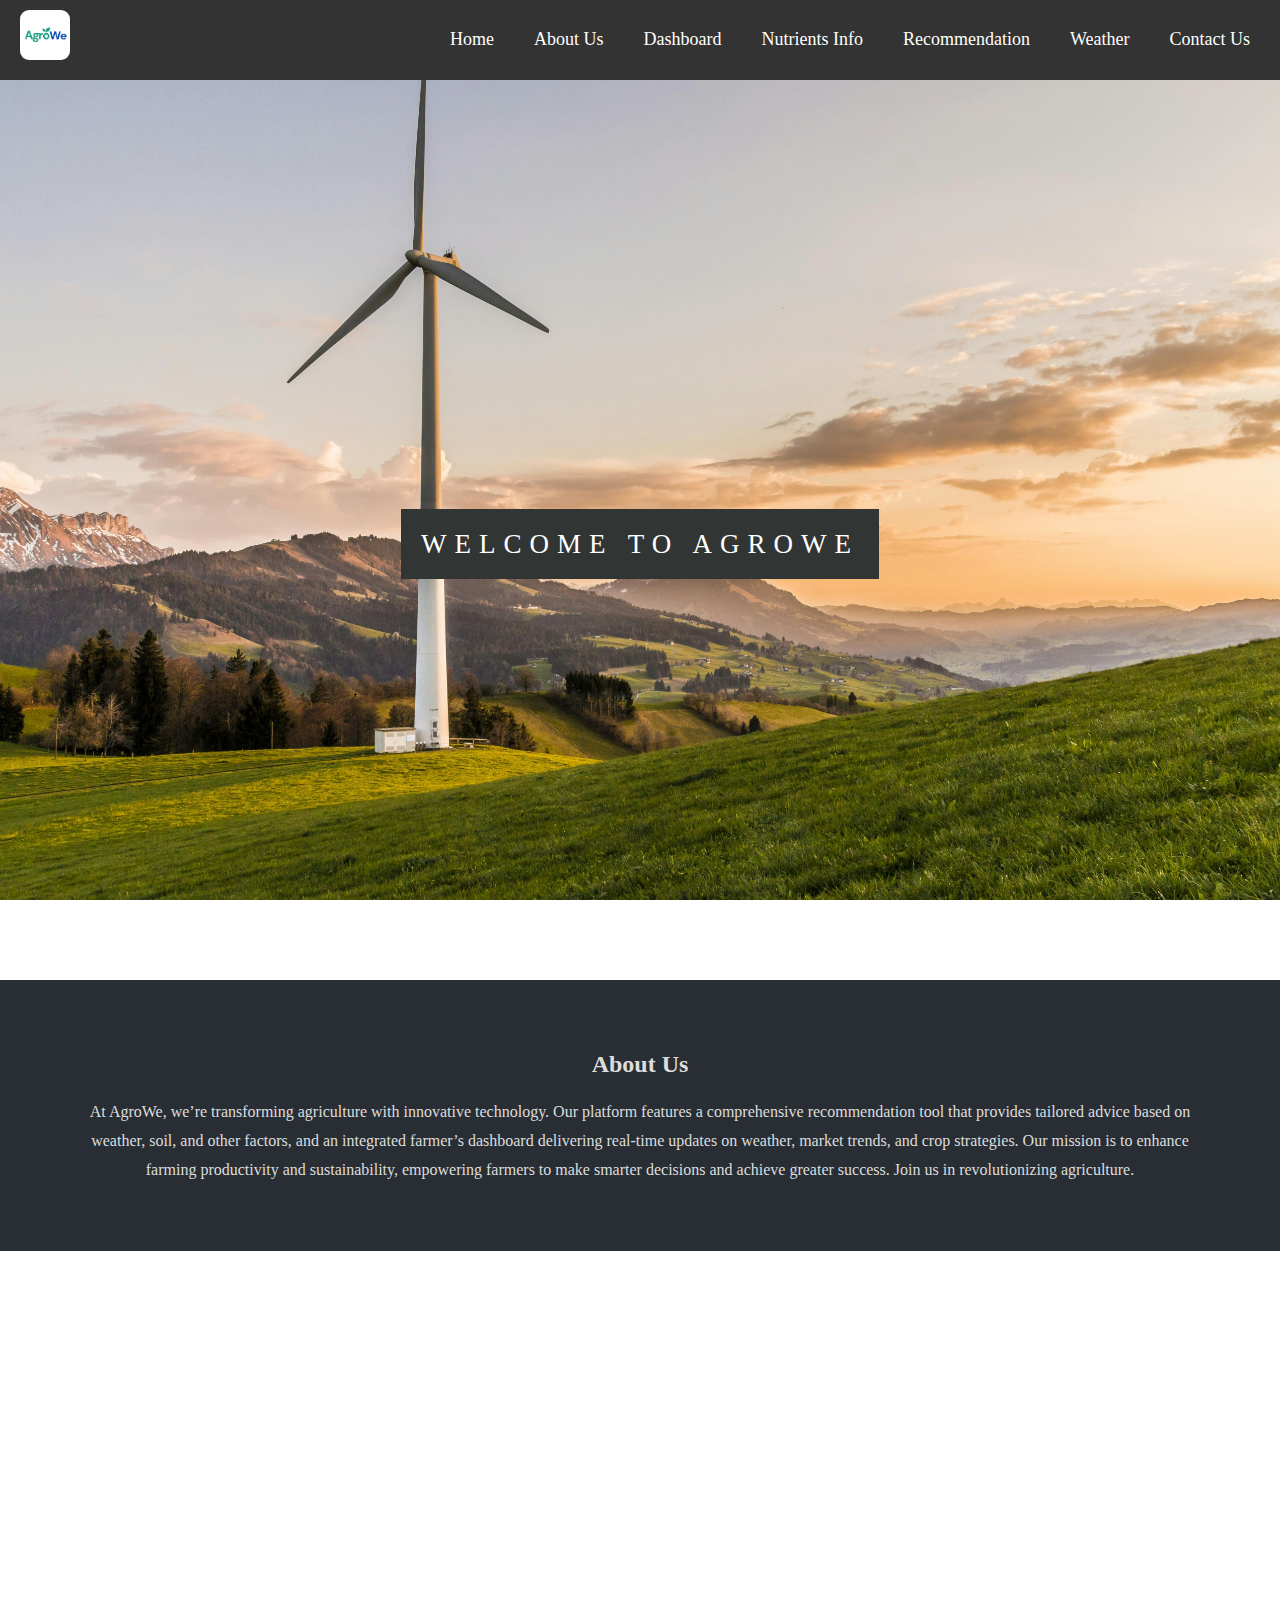
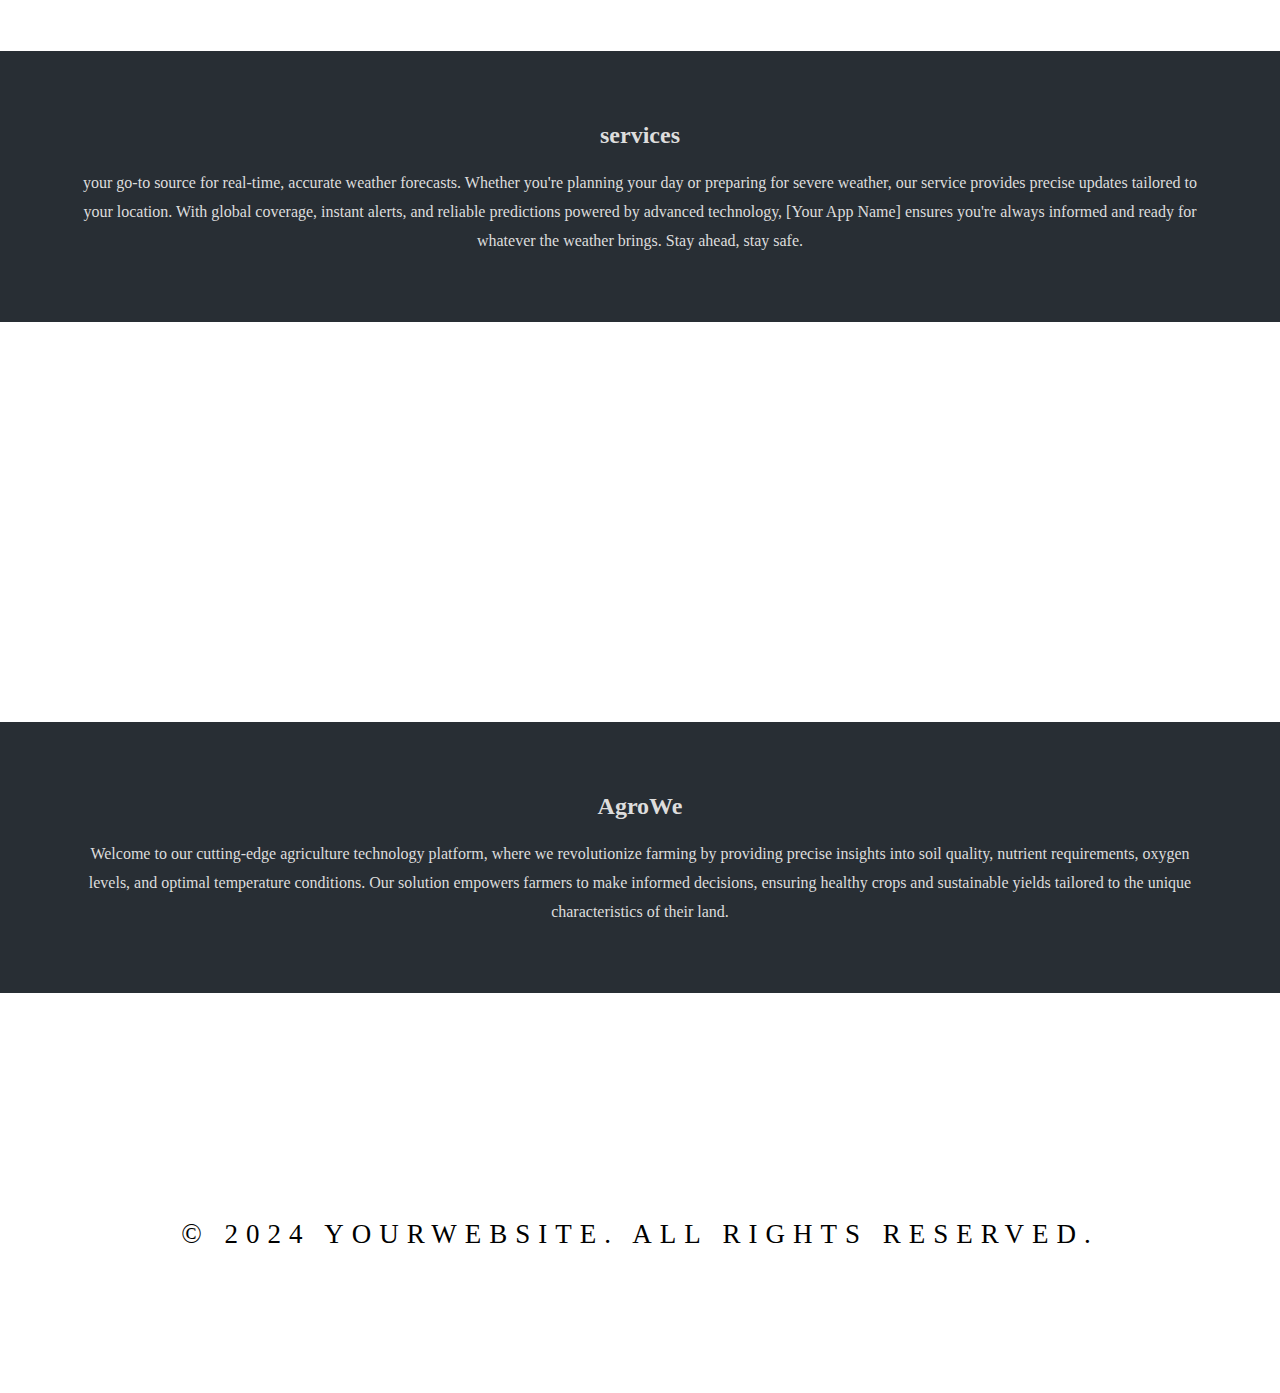
==== index.html @ b1b1f599 "initial commit" ====
<!DOCTYPE html>
<html lang="en">
<head>
    <meta charset="UTF-8">
    <meta name="viewport" content="width=device-width, initial-scale=1.0">
    <title>Homepage</title>
    <link rel="stylesheet" href="navbar.css">
    <link rel="stylesheet" href="parallax.css">
</head>
<body>
    <nav class="navbar">
        <div class="logo">
           <img src="agrowefinallogo.jpg" alter="logo" height="50px" width="50px" style="border-radius: 9px; ;">
        </div>
        <ul class="nav-links">
            <li><a href="#home">Home</a></li>
            <li><a href="#about">About Us</a></li>
            <li><a href="/dashboard/index.html">Dashboard</a></li>
            <li><a href = "/harvesting/index.html">Nutrients Info</a></li>
            <li><a href = "/recommendation/advance.html">Recommendation</a></li>
            <li><a href="/weather/weather.html">Weather</a></li>
            <li><a href="#contact">Contact Us</a></li>
          </ul>
    </nav>
    <section class="pimg1">
        <div class="ptext">
            <span class="textbg"> 
                Welcome to AgroWe
            </span>

        </div>
    </section>
    <section class=" section section-light">
        <h2>About Us</h2>
        <p>
            At AgroWe, we’re transforming agriculture with innovative technology. Our platform features a comprehensive recommendation tool that provides tailored advice based on weather, soil, and other factors, and an integrated farmer’s dashboard delivering real-time updates on weather, market trends, and crop strategies. Our mission is to enhance farming productivity and sustainability, empowering farmers to make smarter decisions and achieve greater success. Join us in revolutionizing agriculture.</p>
    </section>
    <section class="pimg2">
        <div class="ptext">
            

        </div>
    </section>
    <section class=" section section-light">
        <h2>services</h2>
        <p>
            your go-to source for real-time, accurate weather forecasts. Whether you're planning your day or preparing for severe weather, our service provides precise updates tailored to your location. With global coverage, instant alerts, and reliable predictions powered by advanced technology, [Your App Name] ensures you're always informed and ready for whatever the weather brings. Stay ahead, stay safe.</p>
    </section>
    <section class="pimg3">
        <div class="ptext">
            

        </div>
    </section>
    <section class=" section section-light">
        <h2>AgroWe</h2>
        <p>
            Welcome to our cutting-edge agriculture technology platform, where we revolutionize farming by providing precise insights into soil quality, nutrient requirements, oxygen levels, and optimal temperature conditions. Our solution empowers farmers to make informed decisions, ensuring healthy crops and sustainable yields tailored to the unique characteristics of their land.</p>
    </section>
    <section class="pimg4">
        <div class="ptext">
            <footer>
                <div class="footer-container" >
                  <p>&copy; 2024 YourWebsite. All rights reserved.</p>
                  <div class="social-icons">
                    <a href="#"><i class="material-icons">facebook</i></a>
                    <a href="#"><i class="material-icons">twitter</i></a>
                    <a href="#"><i class="material-icons">instagram</i></a>
                    <a href="#"><i class="material-icons">linkedin</i></a>
                  </div>
                </div>
              </footer>
              

        </div>
    </section>
    

    
</body>
</html>
---- navbar.css ----
body {
    margin: 0;
    font-family: Arial, sans-serif;
}

.navbar {
    display: flex;
    justify-content: space-between;
    align-items: center;
    background-color: #333;
    padding: 10px 20px;
}

.logo a {
    color: white;
    text-decoration: none;
    font-size: 24px;
    font-weight: bold;
}

.nav-links {
    list-style: none;
    margin: 0;
    padding: 0;
    display: flex;
}

.nav-links li {
    margin-left: 20px;
}

.nav-links a {
    color: white;
    text-decoration: none;
    font-size: 18px;
    padding: 5px 10px;
    transition: background-color 0.3s;
}

.nav-links a:hover {
    background-color: #555;
    border-radius: 4px;
}

/* Responsive Design for Mobile */
@media screen and (max-width: 768px) {
    .navbar {
        flex-direction: column;
        align-items: flex-start;
    }

    .nav-links {
        flex-direction: column;
        width: 100%;
    }

    .nav-links li {
        margin-left: 0;
        margin-top: 10px;
    }

    .nav-links a {
        width: 100%;
        text-align: left;
    }
}
---- parallax.css ----
html , body{
    height:100%;
    margin:0;
    font-size:16px;
    font-family: 'Lato','sans-serif';
    font-weight: 400;
    line-height: 1.8em;
    color:#666;
}
.pimg1 {
    background-image: url("windmill.jpg");
    min-height: 100%;
}
.pimg2 {
    background-image: url("img2.jpg");
    min-height: 400px;
}
.pimg3{
    background-image: url("img1.jpg");
    min-height: 400px;
}
.pimg4{
    background-image: url("thirdimg.jpg");
    min-height: 400px;
}
.pimg1 ,.pimg2,.pimg3,.pimg4 {
    position: relative;
    background-position: center;
    background-size: cover;
    background-repeat: no-repeat;
    background-attachment: fixed;
}

.ptext{
    position: absolute;
    top:50%;
    width: 100%;text-align: center;
    color:black;
    font-size:27px;
    letter-spacing: 8px;
    text-transform: uppercase;
}
.textbg{
    background: #313534;
    color: white;
    padding: 20px;
}
.section{
    padding: 50px 80px;
    text-align: center;

}
.section-light{
    background-color: antiquewhite;
    color:#666;

}
.section-light{
    background-color: #282e34;
    color:#ddd;

}
.footer {
    background-color: #000000;
    color: #fff;
    text-align: center;
    padding: 20px 0;
  }
  
  .social-icons a {
    color: #fff;
    margin: 0 10px;
    text-decoration: none;
  }
  
  .social-icons a:hover {
    color: #ddd;
  }
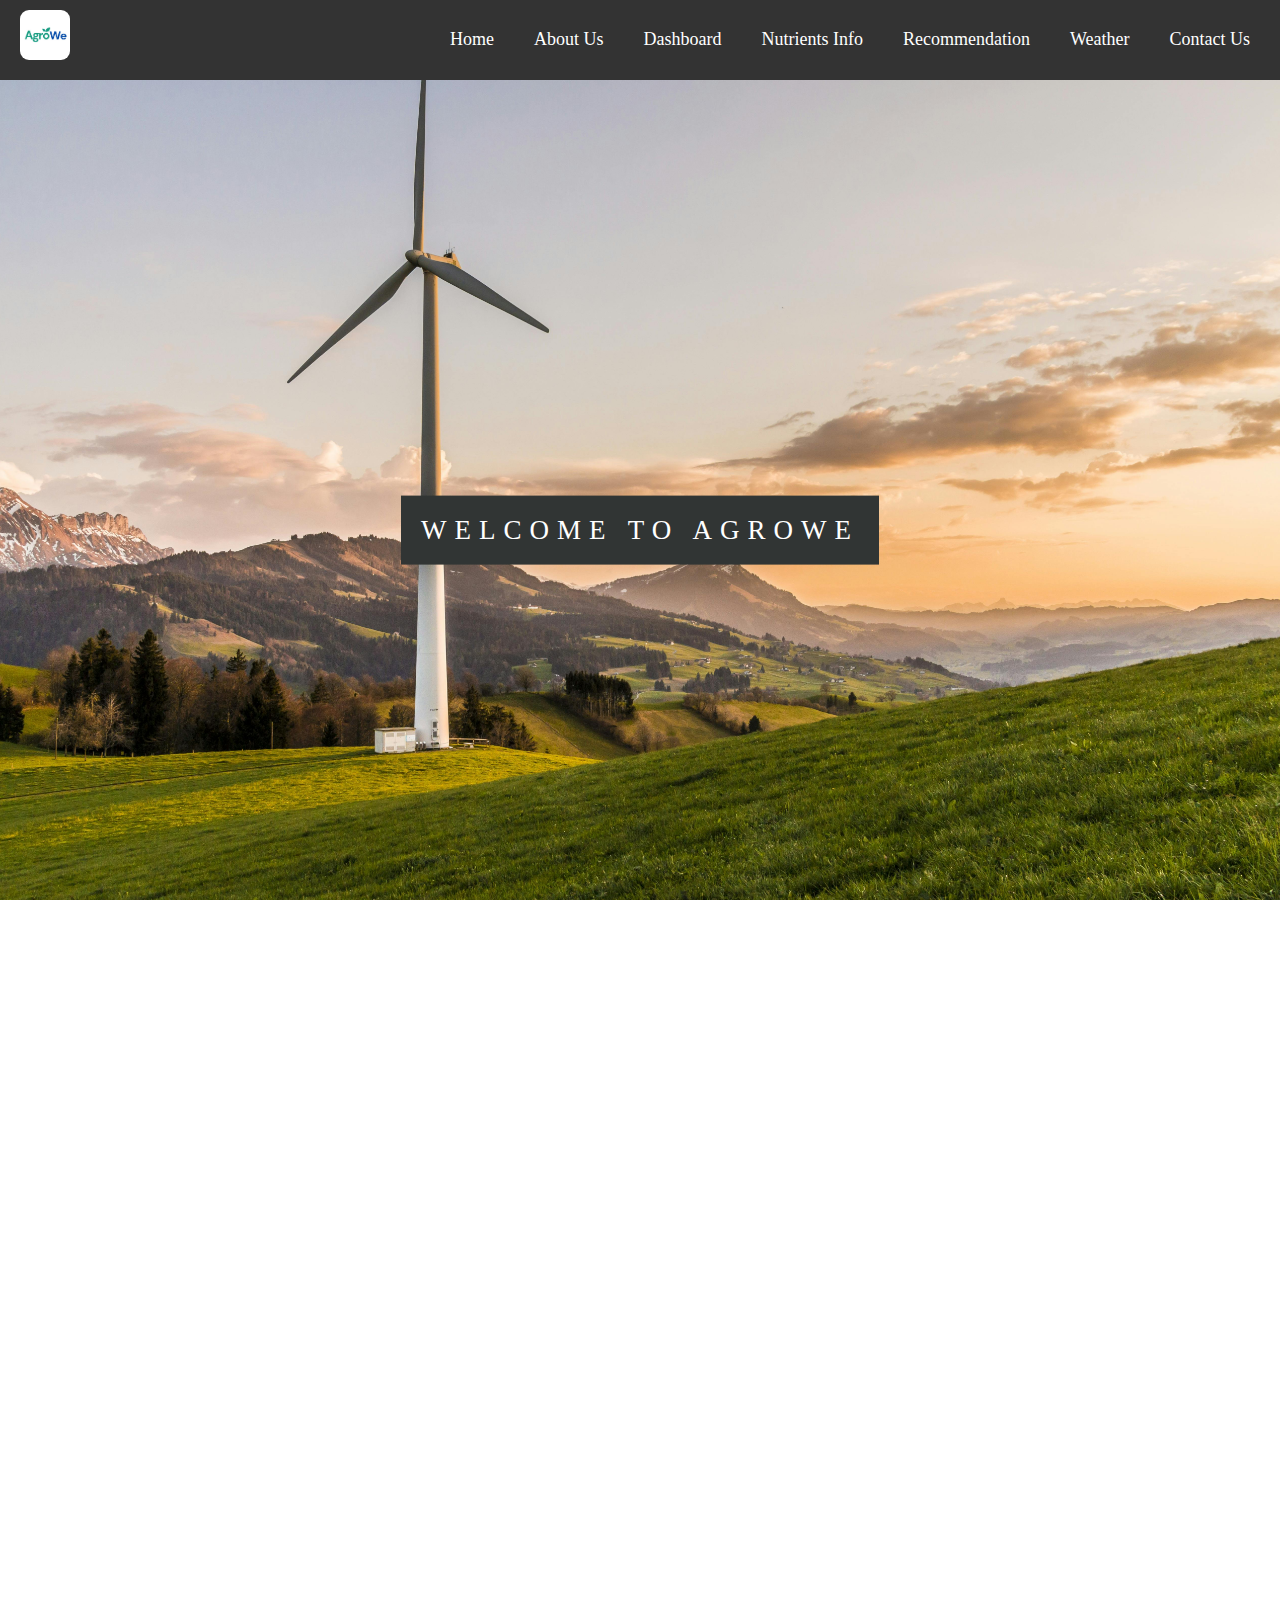
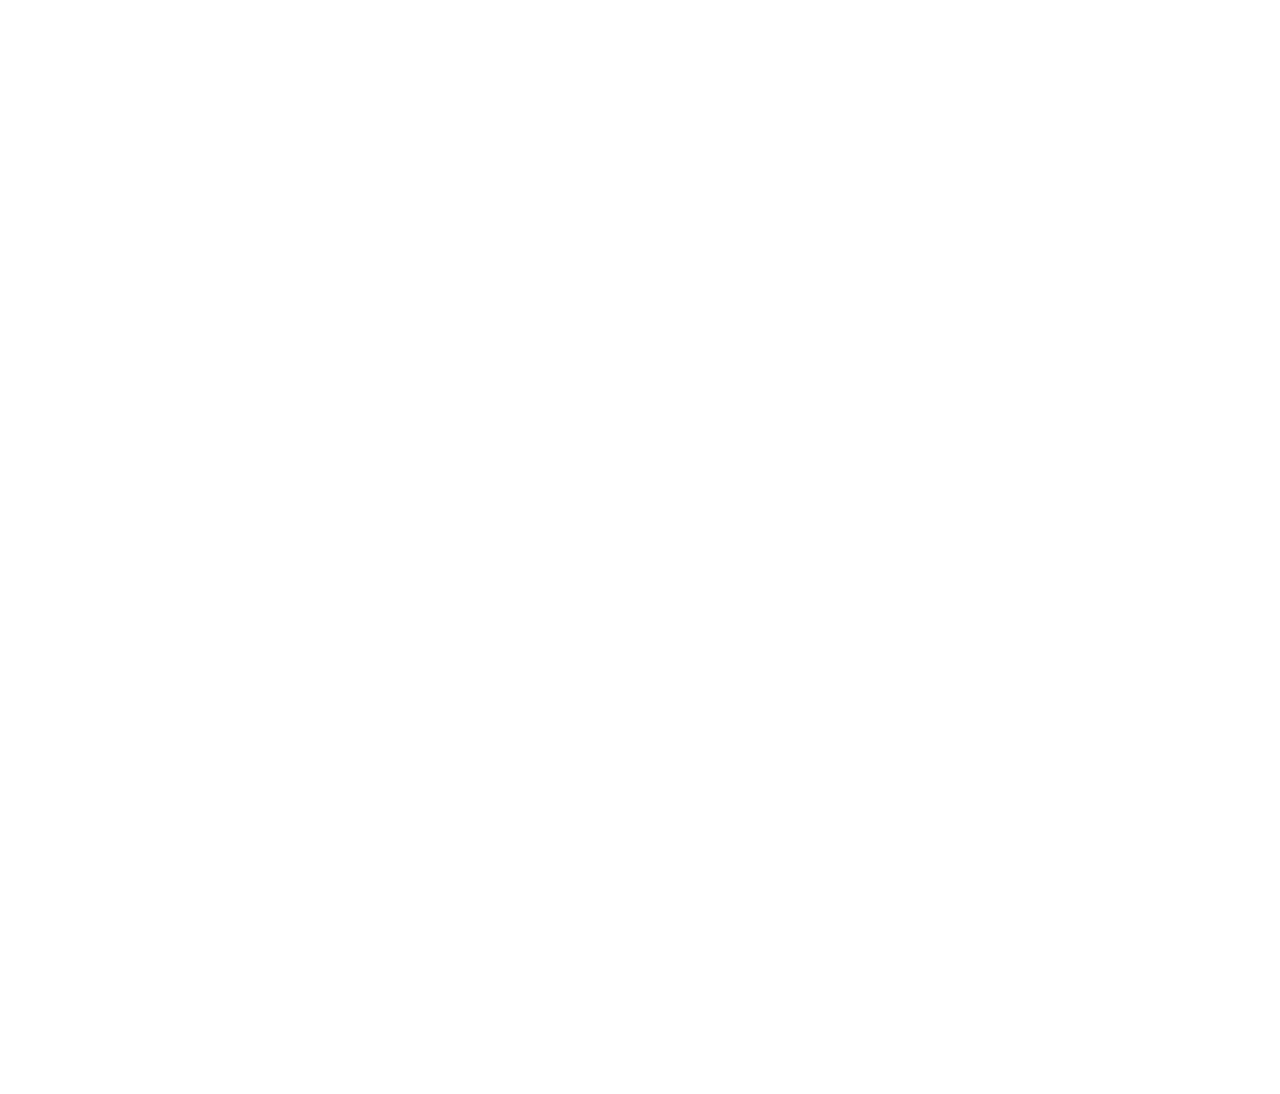
==== commit 5e0df4a2: "made homepage responsive and fixed some overlap issues" ====
--- a/index.html
+++ b/index.html
@@ -3,33 +3,41 @@
 <head>
     <meta charset="UTF-8">
     <meta name="viewport" content="width=device-width, initial-scale=1.0">
-    <title>Homepage</title>
+    <title>Agro We</title>
     <link rel="stylesheet" href="navbar.css">
     <link rel="stylesheet" href="parallax.css">
+    <link rel="stylesheet" href="footer.css">
+    
 </head>
 <body>
     <nav class="navbar">
         <div class="logo">
-           <img src="agrowefinallogo.jpg" alter="logo" height="50px" width="50px" style="border-radius: 9px; ;">
+           <img src="agrowefinallogo.jpg" alt="logo" height="50px" width="50px" style="border-radius: 9px;">
         </div>
+        <button class="hamburger" aria-label="Toggle navigation">
+            <span class="bar"></span>
+            <span class="bar"></span>
+            <span class="bar"></span>
+        </button>
         <ul class="nav-links">
             <li><a href="#home">Home</a></li>
             <li><a href="#about">About Us</a></li>
             <li><a href="/dashboard/index.html">Dashboard</a></li>
-            <li><a href = "/harvesting/index.html">Nutrients Info</a></li>
-            <li><a href = "/recommendation/advance.html">Recommendation</a></li>
+            <li><a href="/harvesting/index.html">Nutrients Info</a></li>
+            <li><a href="/recommendation/advance.html">Recommendation</a></li>
             <li><a href="/weather/weather.html">Weather</a></li>
             <li><a href="#contact">Contact Us</a></li>
-          </ul>
+        </ul>
     </nav>
+
     <section class="pimg1">
         <div class="ptext">
             <span class="textbg"> 
                 Welcome to AgroWe
             </span>
-
         </div>
     </section>
+    
     <section class=" section section-light">
         <h2>About Us</h2>
         <p>
@@ -44,7 +52,7 @@
     <section class=" section section-light">
         <h2>services</h2>
         <p>
-            your go-to source for real-time, accurate weather forecasts. Whether you're planning your day or preparing for severe weather, our service provides precise updates tailored to your location. With global coverage, instant alerts, and reliable predictions powered by advanced technology, [Your App Name] ensures you're always informed and ready for whatever the weather brings. Stay ahead, stay safe.</p>
+            your go-to source for real-time, accurate weather forecasts. Whether you're planning your day or preparing for severe weather, our service provides precise updates tailored to your location. With global coverage, instant alerts, and reliable predictions powered by advanced technology, Agro We ensures you're always informed and ready for whatever the weather brings. Stay ahead, stay safe.</p>
     </section>
     <section class="pimg3">
         <div class="ptext">
@@ -57,25 +65,38 @@
         <p>
             Welcome to our cutting-edge agriculture technology platform, where we revolutionize farming by providing precise insights into soil quality, nutrient requirements, oxygen levels, and optimal temperature conditions. Our solution empowers farmers to make informed decisions, ensuring healthy crops and sustainable yields tailored to the unique characteristics of their land.</p>
     </section>
-    <section class="pimg4">
-        <div class="ptext">
-            <footer>
-                <div class="footer-container" >
-                  <p>&copy; 2024 YourWebsite. All rights reserved.</p>
-                  <div class="social-icons">
+    
+    <footer>
+        <div class="footer-container">
+            <div class="footer-left">
+                <img src="agrowefinallogo.jpg" alt="logo" height="50px" width="50px" style="border-radius: 9px;">
+                <p>&copy; 2024 Agro We. All rights reserved.</p>
+            </div>
+            <div class="footer-right">
+                <div class="social-icons">
                     <a href="#"><i class="material-icons">facebook</i></a>
                     <a href="#"><i class="material-icons">twitter</i></a>
                     <a href="#"><i class="material-icons">instagram</i></a>
                     <a href="#"><i class="material-icons">linkedin</i></a>
-                  </div>
                 </div>
-              </footer>
-              
+            </div>
+        </div>
+    </footer>
+</body>
+<script>
+    const hamburger = document.querySelector(".hamburger");
+    const navLinks = document.querySelector(".nav-links");
 
-        </div>
-    </section>
-    
+    hamburger.addEventListener("click", () => {
+        navLinks.classList.toggle("active");
+    });
 
-    
-</body>
-</html>+    // Close the navbar when a link is clicked (improves usability)
+    document.querySelectorAll(".nav-links a").forEach(link => {
+        link.addEventListener("click", () => {
+            navLinks.classList.remove("active");
+        });
+    });
+</script>
+
+</html>
--- a/navbar.css
+++ b/navbar.css
@@ -11,11 +11,8 @@
     padding: 10px 20px;
 }
 
-.logo a {
-    color: white;
-    text-decoration: none;
-    font-size: 24px;
-    font-weight: bold;
+.logo img {
+    border-radius: 9px;
 }
 
 .nav-links {
@@ -42,27 +39,52 @@
     border-radius: 4px;
 }
 
+.hamburger {
+    display: none;
+    flex-direction: column;
+    cursor: pointer;
+}
+
+.hamburger .bar {
+    height: 3px;
+    width: 25px;
+    background-color: white;
+    margin: 4px 0;
+    transition: 0.4s;
+}
+
 /* Responsive Design for Mobile */
 @media screen and (max-width: 768px) {
-    .navbar {
+    .nav-links {
+        display: none;
         flex-direction: column;
-        align-items: flex-start;
+        width: 100%;
+        text-align: center;
+        background-color: #333;
     }
 
-    .nav-links {
-        flex-direction: column;
-        width: 100%;
+    .nav-links.active {
+        display: flex;
     }
 
     .nav-links li {
-        margin-left: 0;
-        margin-top: 10px;
+        margin: 10px 0;
+    }
+
+    .hamburger {
+        display: flex;
     }
 
     .nav-links a {
+        color: white;
+        text-align: center;
         width: 100%;
-        text-align: left;
+        padding: 15px 0;
+        border-bottom: 1px solid #444;
     }
-}
 
-
+    .nav-links a:hover {
+        background-color: #555;
+        border-radius: 0;
+    }
+}--- a/parallax.css
+++ b/parallax.css
@@ -1,29 +1,15 @@
-html , body{
-    height:100%;
-    margin:0;
-    font-size:16px;
-    font-family: 'Lato','sans-serif';
+html, body {
+    height: 100%;
+    margin: 0;
+    font-size: 16px;
+    font-family: 'Lato', 'sans-serif';
     font-weight: 400;
     line-height: 1.8em;
-    color:#666;
+    color: #666;
+    overflow-x: hidden; /* Prevents horizontal scrolling */
 }
-.pimg1 {
-    background-image: url("windmill.jpg");
-    min-height: 100%;
-}
-.pimg2 {
-    background-image: url("img2.jpg");
-    min-height: 400px;
-}
-.pimg3{
-    background-image: url("img1.jpg");
-    min-height: 400px;
-}
-.pimg4{
-    background-image: url("thirdimg.jpg");
-    min-height: 400px;
-}
-.pimg1 ,.pimg2,.pimg3,.pimg4 {
+
+.pimg1, .pimg2, .pimg3, .pimg4 {
     position: relative;
     background-position: center;
     background-size: cover;
@@ -31,48 +17,71 @@
     background-attachment: fixed;
 }
 
-.ptext{
+.pimg1 {
+    background-image: url("windmill.jpg");
+    min-height: 100%;
+}
+
+.pimg2 {
+    background-image: url("img2.jpg");
+    min-height: 400px;
+}
+
+.pimg3 {
+    background-image: url("img1.jpg");
+    min-height: 400px;
+}
+
+.pimg4 {
+    background-image: url("thirdimg.jpg");
+    min-height: 400px;
+}
+
+.ptext {
     position: absolute;
-    top:50%;
-    width: 100%;text-align: center;
-    color:black;
-    font-size:27px;
+    top: 50%;
+    left: 50%; /* Center the text horizontally */
+    transform: translate(-50%, -50%); /* Adjust position for proper centering */
+    width: 90%; /* Limit width to avoid overflow */
+    text-align: center;
+    color: white;
+    font-size: 27px;
     letter-spacing: 8px;
     text-transform: uppercase;
 }
-.textbg{
+
+.textbg {
     background: #313534;
     color: white;
     padding: 20px;
+    display: inline-block;
+    max-width: 100%; /* Ensure it doesn't exceed screen width */
+    box-sizing: border-box; /* Include padding in the element's width */
 }
-.section{
+
+.section {
     padding: 50px 80px;
     text-align: center;
+}
 
+.section-light {
+    background-color: #282e34;
+    color: #ddd;
 }
-.section-light{
-    background-color: antiquewhite;
-    color:#666;
 
-}
-.section-light{
-    background-color: #282e34;
-    color:#ddd;
-
-}
 .footer {
     background-color: #000000;
     color: #fff;
     text-align: center;
     padding: 20px 0;
-  }
-  
-  .social-icons a {
+}
+
+.social-icons a {
     color: #fff;
     margin: 0 10px;
     text-decoration: none;
-  }
-  
-  .social-icons a:hover {
+}
+
+.social-icons a:hover {
     color: #ddd;
-  }+}
--- a/footer.css
+++ b/footer.css
@@ -0,0 +1,49 @@
+footer {
+    background-color: #333;
+    color: white;
+    padding: 20px;
+}
+
+.footer-container {
+    display: flex;
+    justify-content: space-between;
+    align-items: center;
+    max-width: 1200px;
+    margin: auto;
+    flex-wrap: wrap;
+}
+
+.footer-left {
+    display: flex;
+    align-items: center;
+}
+
+.footer-left img {
+    margin-right: 15px;
+}
+
+.footer-right {
+    display: flex;
+    flex-direction: column;
+}
+
+.social-icons a {
+    color: white;
+    margin: 0 10px;
+    text-decoration: none;
+}
+
+.social-icons a i {
+    font-size: 24px;
+}
+
+@media screen and (max-width: 768px) {
+    .footer-container {
+        flex-direction: column;
+        text-align: center;
+    }
+
+    .footer-left, .footer-right {
+        margin-bottom: 10px;
+    }
+}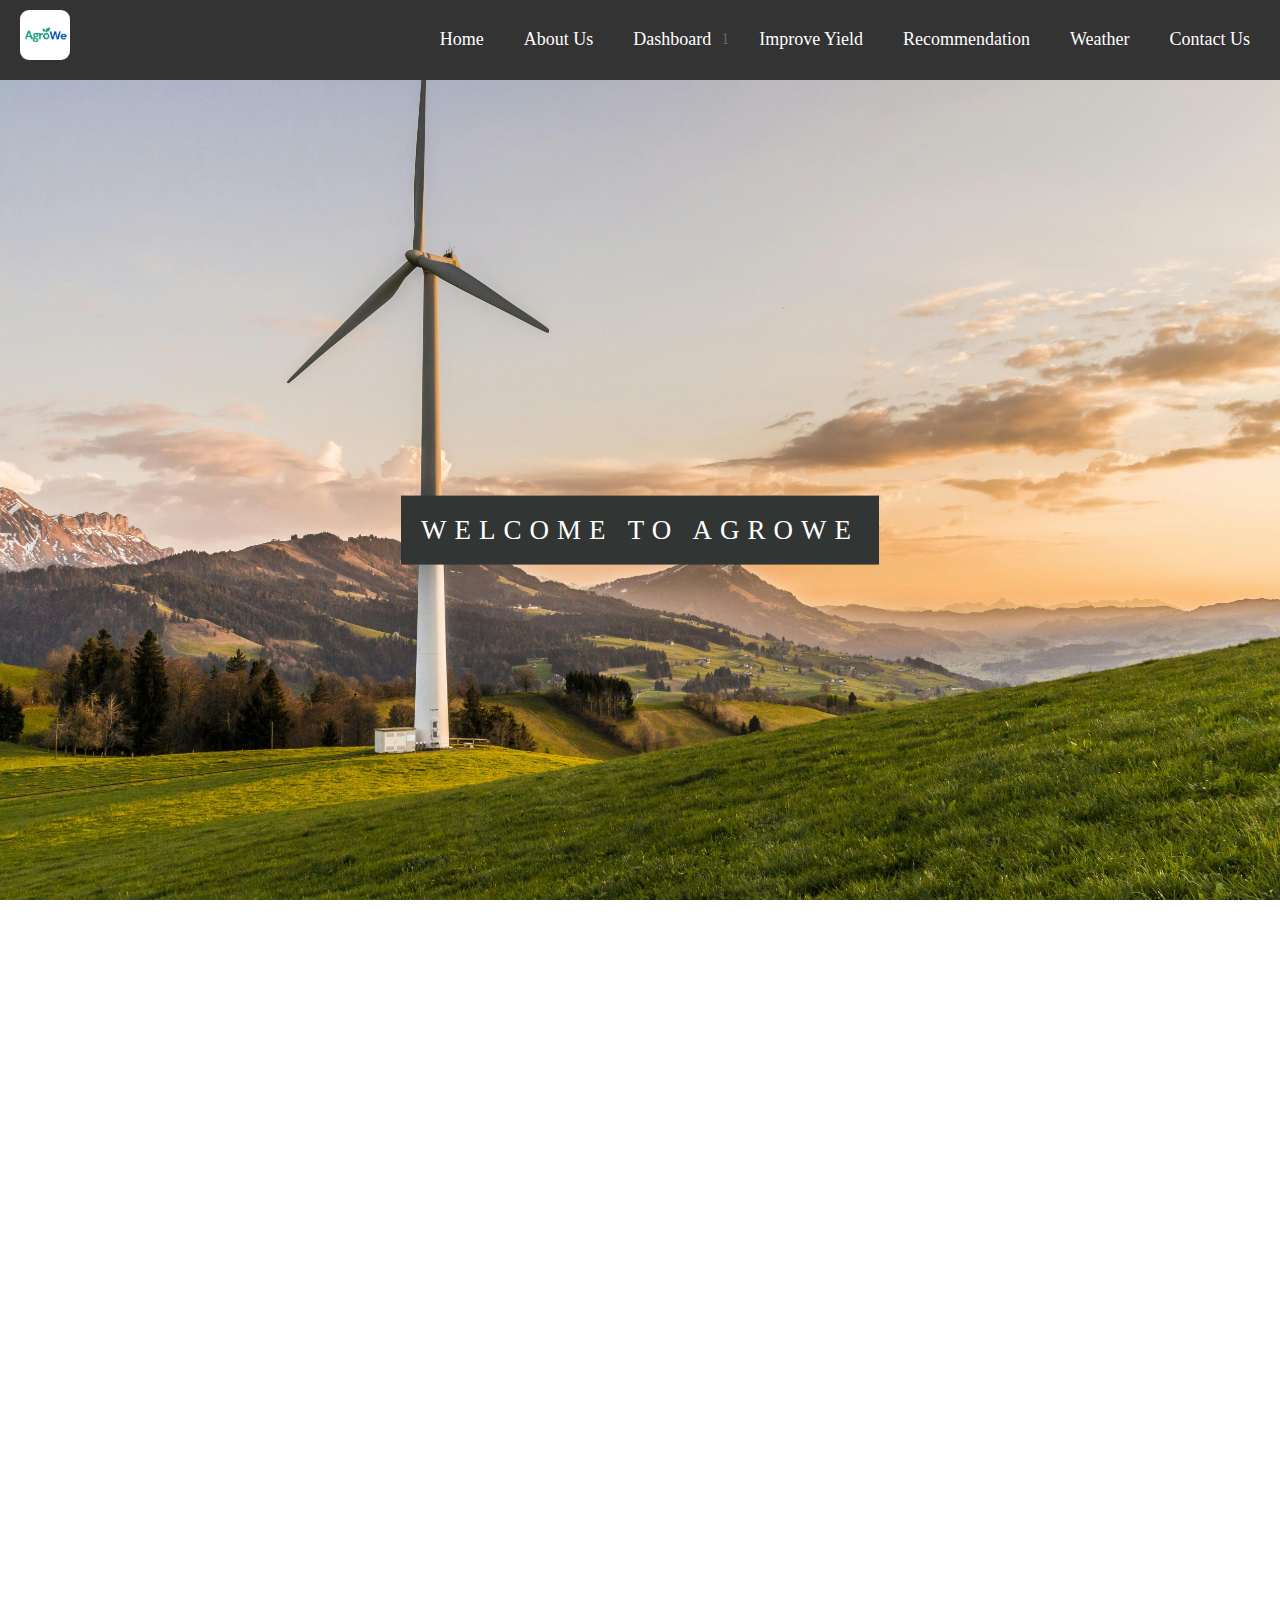
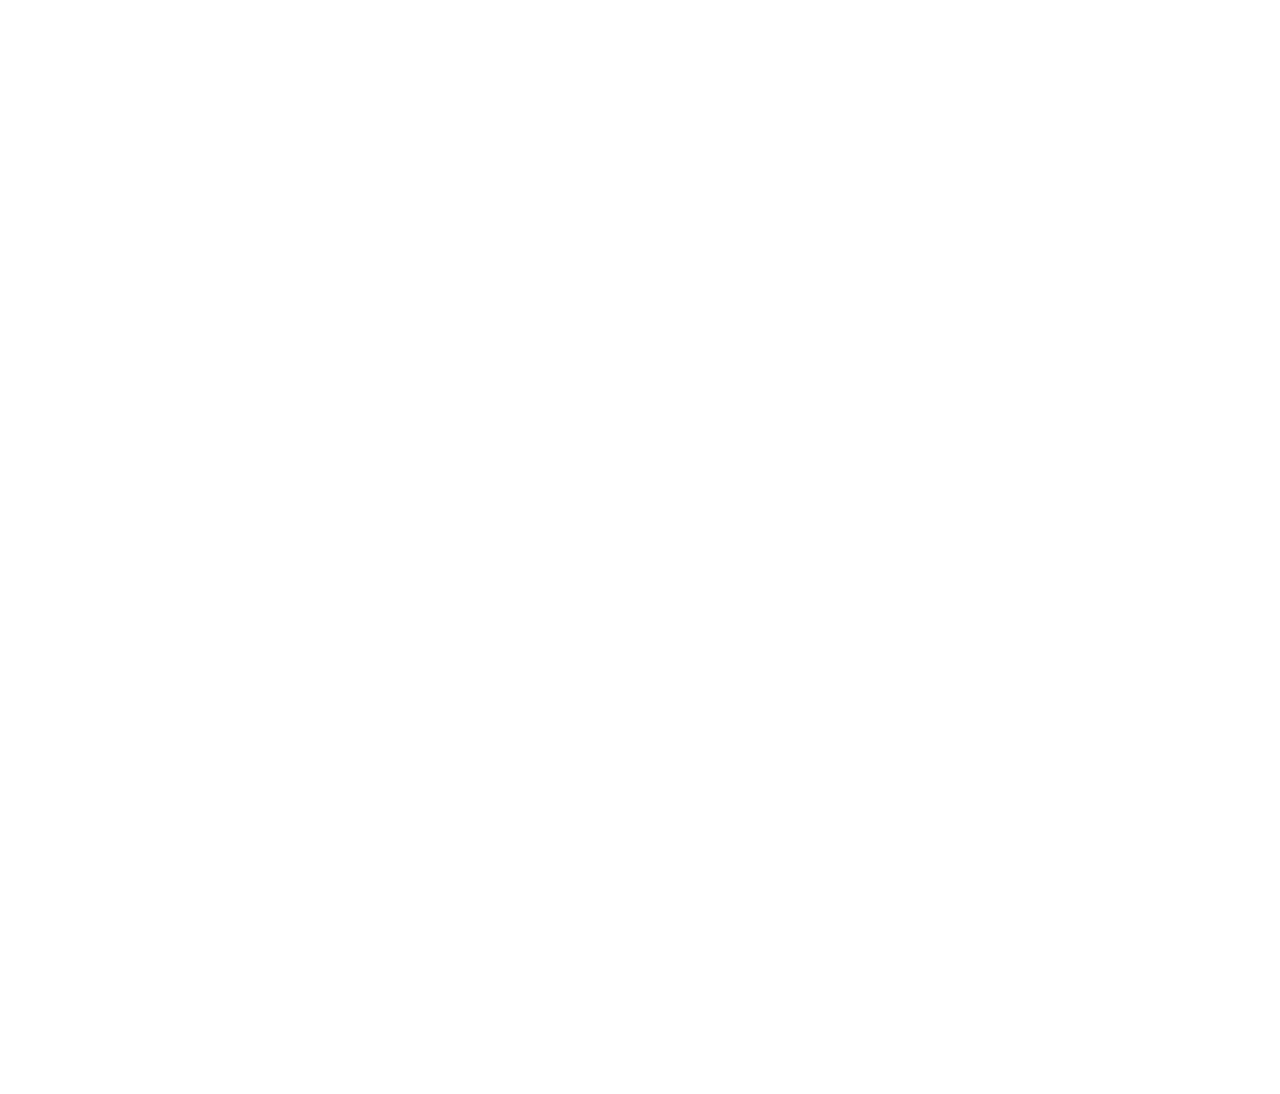
==== commit f04eec5c: "finalised the dashboard and harvesting pages" ====
--- a/index.html
+++ b/index.html
@@ -22,8 +22,8 @@
         <ul class="nav-links">
             <li><a href="#home">Home</a></li>
             <li><a href="#about">About Us</a></li>
-            <li><a href="/dashboard/index.html">Dashboard</a></li>
-            <li><a href="/harvesting/index.html">Nutrients Info</a></li>
+            <li><a href="/dashboard/index.html">Dashboard</a></li>1
+            <li><a href="/harvesting/index.html">Improve Yield</a></li>
             <li><a href="/recommendation/advance.html">Recommendation</a></li>
             <li><a href="/weather/weather.html">Weather</a></li>
             <li><a href="#contact">Contact Us</a></li>
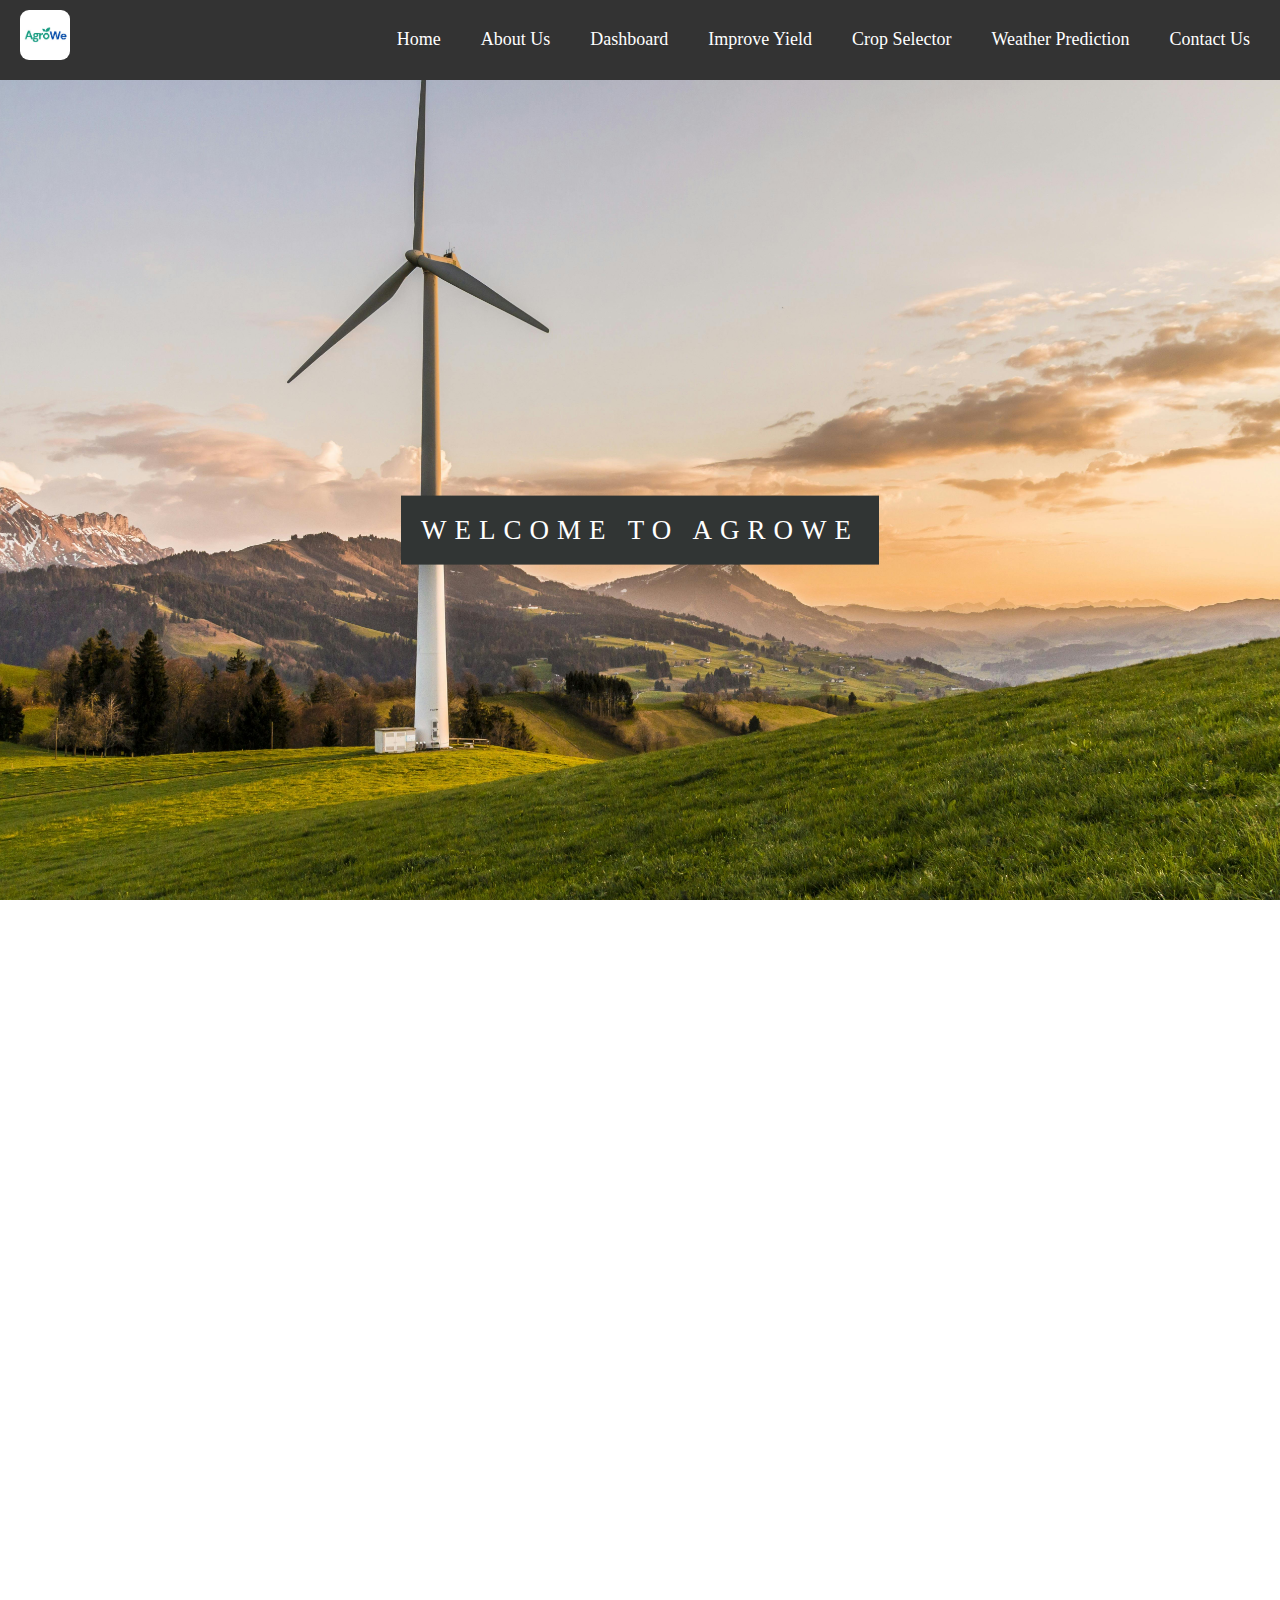
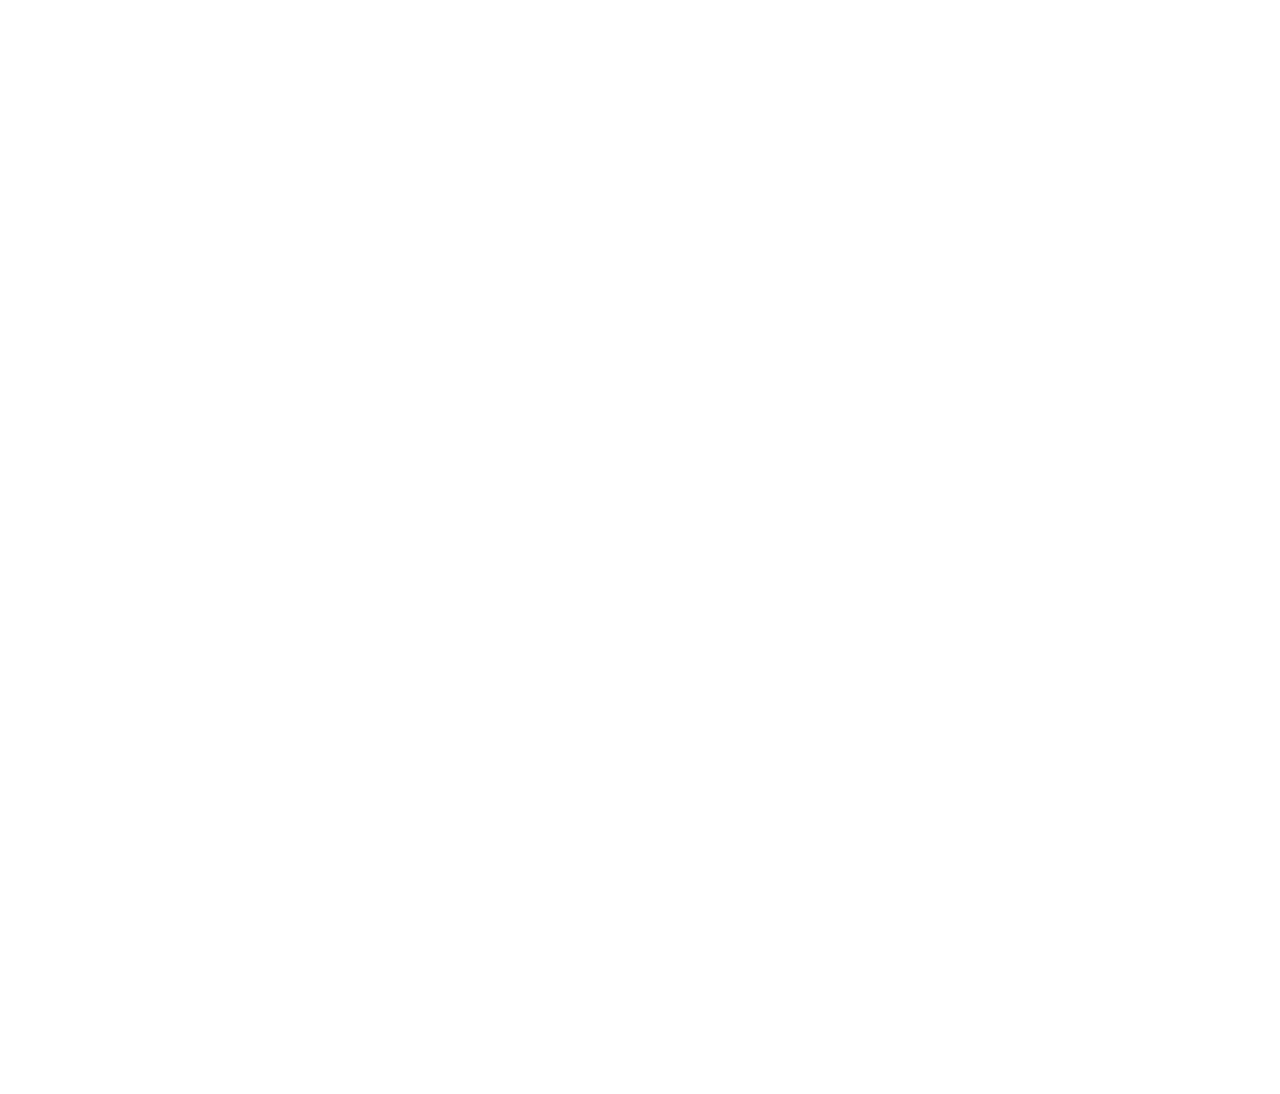
==== commit 217c6823: "final fixes" ====
--- a/index.html
+++ b/index.html
@@ -1,5 +1,6 @@
 <!DOCTYPE html>
 <html lang="en">
+
 <head>
     <meta charset="UTF-8">
     <meta name="viewport" content="width=device-width, initial-scale=1.0">
@@ -7,12 +8,13 @@
     <link rel="stylesheet" href="navbar.css">
     <link rel="stylesheet" href="parallax.css">
     <link rel="stylesheet" href="footer.css">
-    
+
 </head>
+
 <body>
     <nav class="navbar">
         <div class="logo">
-           <img src="agrowefinallogo.jpg" alt="logo" height="50px" width="50px" style="border-radius: 9px;">
+            <img src="agrowefinallogo.jpg" alt="logo" height="50px" width="50px" style="border-radius: 9px;">
         </div>
         <button class="hamburger" aria-label="Toggle navigation">
             <span class="bar"></span>
@@ -20,53 +22,63 @@
             <span class="bar"></span>
         </button>
         <ul class="nav-links">
-            <li><a href="#home">Home</a></li>
+            <li><a href="https://agrowe.vercel.app/">Home</a></li>
             <li><a href="#about">About Us</a></li>
-            <li><a href="/dashboard/index.html">Dashboard</a></li>1
+            <li><a href="/dashboard/index.html">Dashboard</a></li>
             <li><a href="/harvesting/index.html">Improve Yield</a></li>
-            <li><a href="/recommendation/advance.html">Recommendation</a></li>
-            <li><a href="/weather/weather.html">Weather</a></li>
+            <li><a href="/recommendation/advance.html">Crop Selector</a></li>
+            <li><a href="/weather/weather.html">Weather Prediction</a></li>
             <li><a href="#contact">Contact Us</a></li>
         </ul>
     </nav>
 
     <section class="pimg1">
         <div class="ptext">
-            <span class="textbg"> 
+            <span class="textbg">
                 Welcome to AgroWe
             </span>
         </div>
     </section>
-    
+
     <section class=" section section-light">
-        <h2>About Us</h2>
+        <h2 id="about">About Us</h2>
         <p>
-            At AgroWe, we’re transforming agriculture with innovative technology. Our platform features a comprehensive recommendation tool that provides tailored advice based on weather, soil, and other factors, and an integrated farmer’s dashboard delivering real-time updates on weather, market trends, and crop strategies. Our mission is to enhance farming productivity and sustainability, empowering farmers to make smarter decisions and achieve greater success. Join us in revolutionizing agriculture.</p>
+            At AgroWe, we’re transforming agriculture with innovative technology. Our platform features a comprehensive
+            recommendation tool that provides tailored advice based on weather, soil, and other factors, and an
+            integrated farmer’s dashboard delivering real-time updates on weather, market trends, and crop strategies.
+            Our mission is to enhance farming productivity and sustainability, empowering farmers to make smarter
+            decisions and achieve greater success. Join us in revolutionizing agriculture.</p>
     </section>
     <section class="pimg2">
         <div class="ptext">
-            
+
 
         </div>
     </section>
     <section class=" section section-light">
         <h2>services</h2>
         <p>
-            your go-to source for real-time, accurate weather forecasts. Whether you're planning your day or preparing for severe weather, our service provides precise updates tailored to your location. With global coverage, instant alerts, and reliable predictions powered by advanced technology, Agro We ensures you're always informed and ready for whatever the weather brings. Stay ahead, stay safe.</p>
+            your go-to source for real-time, accurate weather forecasts. Whether you're planning your day or preparing
+            for severe weather, our service provides precise updates tailored to your location. With global coverage,
+            instant alerts, and reliable predictions powered by advanced technology, Agro We ensures you're always
+            informed and ready for whatever the weather brings. Stay ahead, stay safe.</p>
     </section>
     <section class="pimg3">
         <div class="ptext">
-            
+
 
         </div>
     </section>
     <section class=" section section-light">
         <h2>AgroWe</h2>
         <p>
-            Welcome to our cutting-edge agriculture technology platform, where we revolutionize farming by providing precise insights into soil quality, nutrient requirements, oxygen levels, and optimal temperature conditions. Our solution empowers farmers to make informed decisions, ensuring healthy crops and sustainable yields tailored to the unique characteristics of their land.</p>
+            Welcome to our cutting-edge agriculture technology platform, where we revolutionize farming by providing
+            precise insights into soil quality, nutrient requirements, oxygen levels, and optimal temperature
+            conditions. Our solution empowers farmers to make informed decisions, ensuring healthy crops and sustainable
+            yields tailored to the unique characteristics of their land.</p>
     </section>
-    
-    <footer>
+
+    <footer id="contact">
         <div class="footer-container">
             <div class="footer-left">
                 <img src="agrowefinallogo.jpg" alt="logo" height="50px" width="50px" style="border-radius: 9px;">
@@ -99,4 +111,4 @@
     });
 </script>
 
-</html>
+</html>